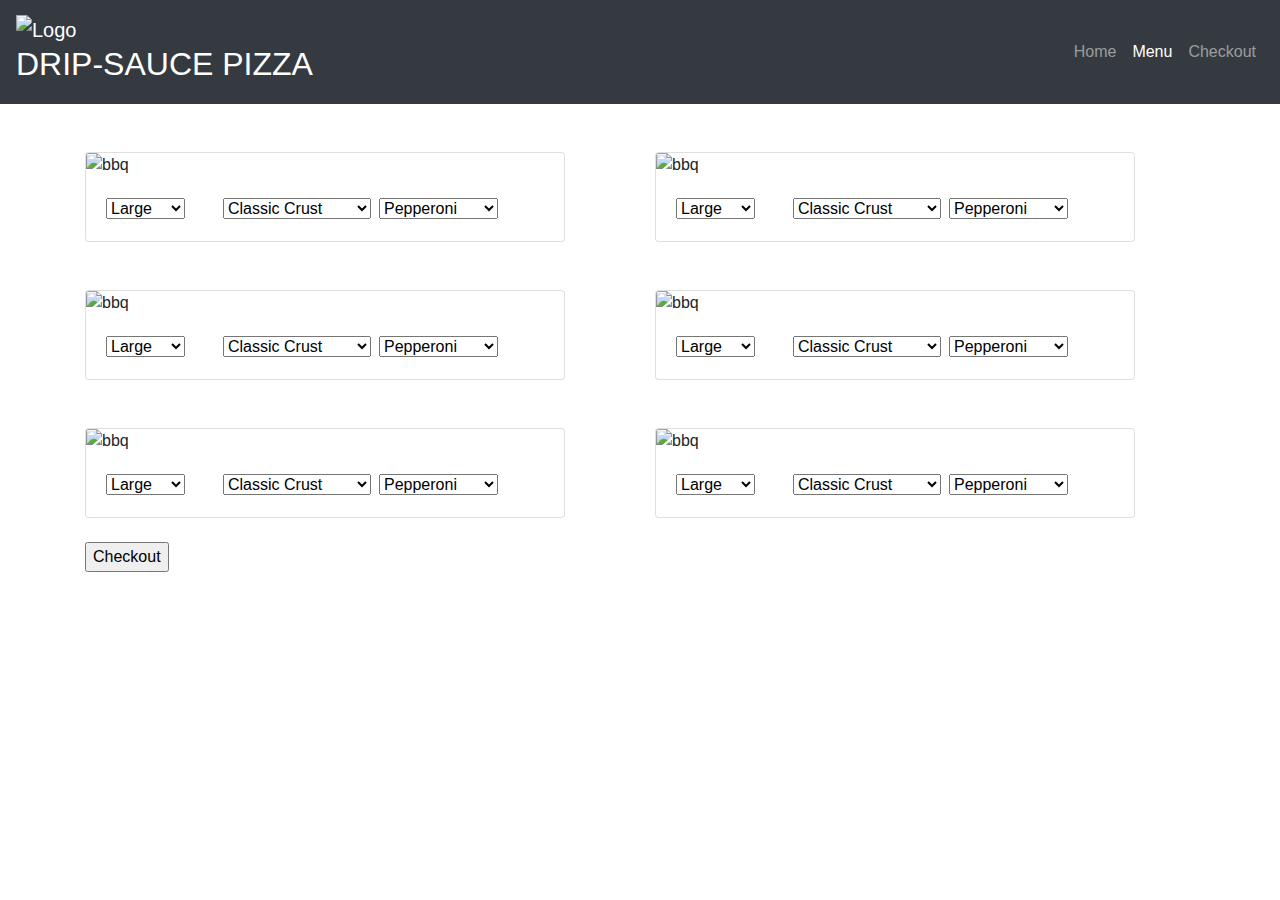
==== menu.html @ aab317ea "Add form for pizza order, with cards containing various pizza types" ====
<!DOCTYPE html>
<html lang="en">

<head>
    <meta charset="UTF-8">
    <meta name="viewport" content="width=device-width, initial-scale=1.0">
    <meta http-equiv="X-UA-Compatible" content="ie=edge">
    <script src="js/jquery-3.4.1.js"></script>
    <link href="css/bootstrap.css" rel="stylesheet" type="text/css">
    <script src="js/scripts.js"></script>
    <link href="css/styles.css" rel="stylesheet" type="text/css">

    <title>DRIP-SAUCE PIZZA</title>
</head>

<body>
    <div class=page-header>
        <nav class="navbar navbar-expand-sm bg-dark navbar-dark">
            <a class="navbar-brand" href="#"><img src="images/logo.jpg" alt="Logo">
                <h2>DRIP-SAUCE PIZZA</h2>
            </a>
            <ul class="navbar-nav ml-auto">
                <li class="nav-item">
                    <a class="nav-link" href="index.html">Home</a>
                </li>
                <li class="nav-item active">
                    <a class="nav-link" href="#">Menu</a>
                </li>
                <li class="nav-item">
                    <a class="nav-link" href="checkout.html">Checkout</a>
            </ul>
        </nav>
    </div>
    <div class="container"><br><br>
        <form>
            <div class="row" id="row1">
                <div class="col-sm-6">
                    <div class="card" style="width: 30rem;">
                        <img src="images/bbq_chicken.jpeg" class="card-img-top img_height" alt="bbq">
                        <div class="card-body">
                            <div class="row">
                                <div class="col-sm-3">
                                    <select name="size" id="size">
                                        <option value="large">Large</option>
                                        <option value="medium">Medium</option>
                                        <option value="small">Small</option>
                                    </select>
                                </div>
                                <div class="col-sm-4">
                                    <select name="crust">
                                        <option value="classic_crust">Classic Crust</option>
                                        <option value="thin_n_crispy">Thin 'N' Crispy</option>
                                        <option value="cheesy_crust">Cheesy Crust</option>
                                        <option value=gluten_free_base>Gluten Free Base</option>
                                    </select>
                                </div>
                                <div class="col-sm-5">
                                    <select name="toppings">
                                        <option value="peperroni">Pepperoni</option>
                                        <option value="mushrooms">Mushrooms</option>
                                        <option value="onions">Onions</option>
                                        <option value="extra_cheese">Extra Cheese</option>
                                    </select>
                                </div>
                            </div>
                        </div>
                    </div>
                </div>
                <div class="col-sm-6">
                    <div class="card" style="width: 30rem;">
                        <img src="images/bbq_steak.jpg" class="card-img-top img_height" alt="bbq">
                        <div class="card-body">
                            <div class="row">
                                <div class="col-sm-3">
                                    <select name="size" id="size">
                                        <option value="large">Large</option>
                                        <option value="medium">Medium</option>
                                        <option value="small">Small</option>
                                    </select>
                                </div>
                                <div class="col-sm-4">
                                    <select name="crust">
                                        <option value="classic_crust">Classic Crust</option>
                                        <option value="thin_n_crispy">Thin 'N' Crispy</option>
                                        <option value="cheesy_crust">Cheesy Crust</option>
                                        <option value=gluten_free_base>Gluten Free Base</option>
                                    </select>
                                </div>
                                <div class="col-sm-5">
                                    <select name="toppings">
                                        <option value="peperroni">Pepperoni</option>
                                        <option value="mushrooms">Mushrooms</option>
                                        <option value="onions">Onions</option>
                                        <option value="extra_cheese">Extra Cheese</option>
                                    </select>
                                </div>
                            </div>
                        </div>
                    </div>
                </div>
            </div><br><br>
            <div class="row" id="row2">
                <div class="col-sm-6">
                    <div class="card" style="width: 30rem;">
                        <img src="images/chicken_tikka.png" class="card-img-top img_height" alt="bbq">
                        <div class="card-body">
                            <div class="row">
                                <div class="col-sm-3">
                                    <select name="size" id="size">
                                        <option value="large">Large</option>
                                        <option value="medium">Medium</option>
                                        <option value="small">Small</option>
                                    </select>
                                </div>
                                <div class="col-sm-4">
                                    <select name="crust">
                                        <option value="classic_crust">Classic Crust</option>
                                        <option value="thin_n_crispy">Thin 'N' Crispy</option>
                                        <option value="cheesy_crust">Cheesy Crust</option>
                                        <option value=gluten_free_base>Gluten Free Base</option>
                                    </select>
                                </div>
                                <div class="col-sm-5">
                                    <select name="toppings">
                                        <option value="peperroni">Pepperoni</option>
                                        <option value="mushrooms">Mushrooms</option>
                                        <option value="onions">Onions</option>
                                        <option value="extra_cheese">Extra Cheese</option>
                                    </select>
                                </div>
                            </div>
                        </div>
                    </div>
                </div>
                <div class="col-sm-6">
                    <div class="card" style="width: 30rem;">
                        <img src="images/hawaiian.jpg" class="card-img-top img_height" alt="bbq">
                        <div class="card-body">
                            <div class="row">
                                <div class="col-sm-3">
                                    <select name="size" id="size">
                                        <option value="large">Large</option>
                                        <option value="medium">Medium</option>
                                        <option value="small">Small</option>
                                    </select>
                                </div>
                                <div class="col-sm-4">
                                    <select name="crust">
                                        <option value="classic_crust">Classic Crust</option>
                                        <option value="thin_n_crispy">Thin 'N' Crispy</option>
                                        <option value="cheesy_crust">Cheesy Crust</option>
                                        <option value=gluten_free_base>Gluten Free Base</option>
                                    </select>
                                </div>
                                <div class="col-sm-5">
                                    <select name="toppings">
                                        <option value="peperroni">Pepperoni</option>
                                        <option value="mushrooms">Mushrooms</option>
                                        <option value="onions">Onions</option>
                                        <option value="extra_cheese">Extra Cheese</option>
                                    </select>
                                </div>
                            </div>
                        </div>
                    </div>
                </div>
            </div><br><br>
            <div class="row" id="row3">
                <div class="col-sm-6">
                    <div class="card" style="width: 30rem;">
                        <img src="images/margherita.png" class="card-img-top img_height" alt="bbq">
                        <div class="card-body">
                            <div class="row">
                                <div class="col-sm-3">
                                    <select name="size" id="size">
                                        <option value="large">Large</option>
                                        <option value="medium">Medium</option>
                                        <option value="small">Small</option>
                                    </select>
                                </div>
                                <div class="col-sm-4">
                                    <select name="crust">
                                        <option value="classic_crust">Classic Crust</option>
                                        <option value="thin_n_crispy">Thin 'N' Crispy</option>
                                        <option value="cheesy_crust">Cheesy Crust</option>
                                        <option value=gluten_free_base>Gluten Free Base</option>
                                    </select>
                                </div>
                                <div class="col-sm-5">
                                    <select name="toppings">
                                        <option value="peperroni">Pepperoni</option>
                                        <option value="mushrooms">Mushrooms</option>
                                        <option value="onions">Onions</option>
                                        <option value="extra_cheese">Extra Cheese</option>
                                    </select>
                                </div>
                            </div>
                        </div>
                    </div>
                </div>
                <div class="col-sm-6">
                    <div class="card" style="width: 30rem;">
                        <img src="images/meatzza.png" class="card-img-top img_height" alt="bbq">
                        <div class="card-body">
                            <div class="row">
                                <div class="col-sm-3">
                                    <select name="size" id="size">
                                        <option value="large">Large</option>
                                        <option value="medium">Medium</option>
                                        <option value="small">Small</option>
                                    </select>
                                </div>
                                <div class="col-sm-4">
                                    <select name="crust">
                                        <option value="classic_crust">Classic Crust</option>
                                        <option value="thin_n_crispy">Thin 'N' Crispy</option>
                                        <option value="cheesy_crust">Cheesy Crust</option>
                                        <option value=gluten_free_base>Gluten Free Base</option>
                                    </select>
                                </div>
                                <div class="col-sm-5">
                                    <select name="toppings">
                                        <option value="peperroni">Pepperoni</option>
                                        <option value="mushrooms">Mushrooms</option>
                                        <option value="onions">Onions</option>
                                        <option value="extra_cheese">Extra Cheese</option>
                                    </select>
                                </div>
                            </div>
                        </div>
                    </div>
                </div>
            </div><br>
            <input type="submit" value="Checkout">
        </form>
    </div>

</body>

</html>
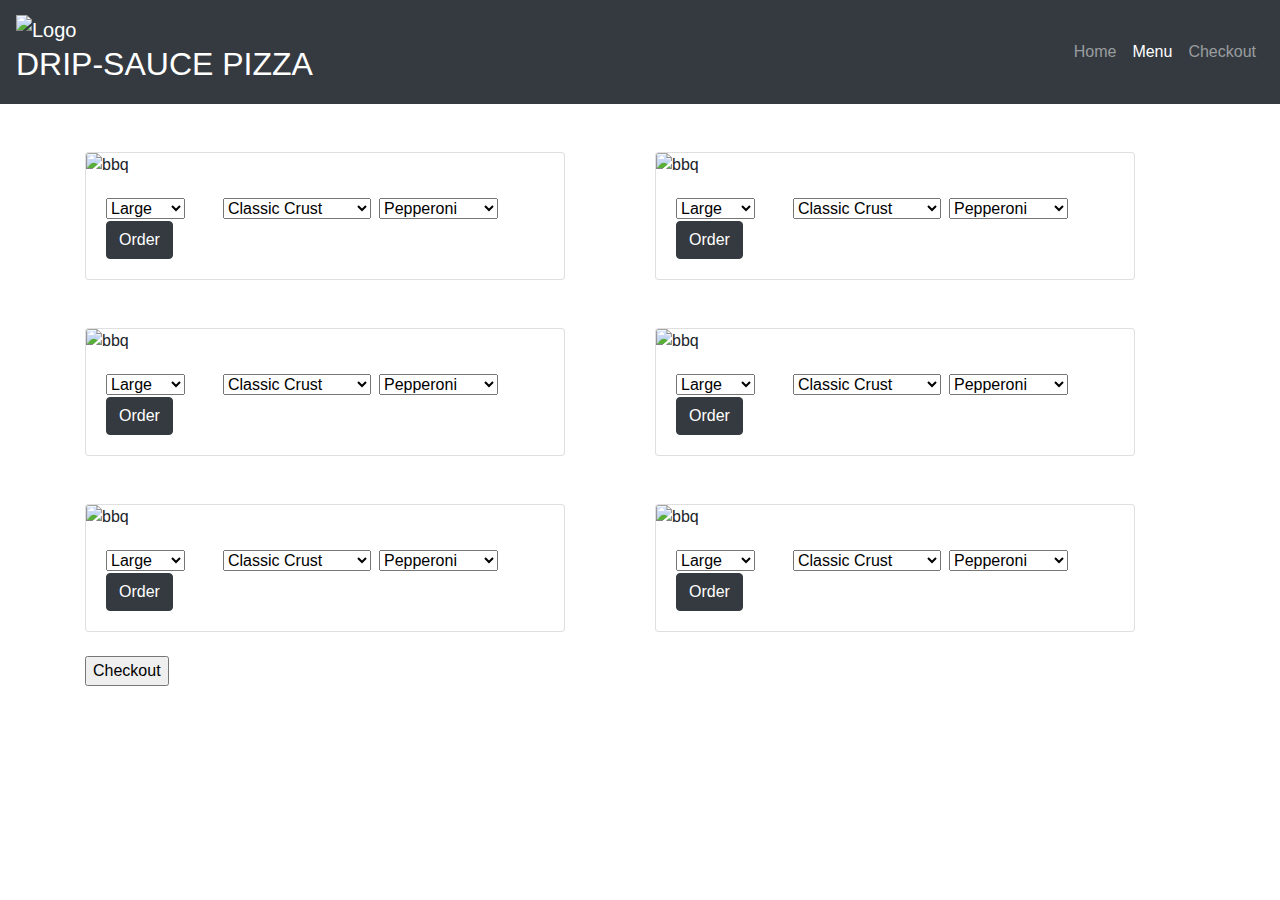
==== commit bc49a685: "Changes" ====
--- a/menu.html
+++ b/menu.html
@@ -26,8 +26,9 @@
                 <li class="nav-item active">
                     <a class="nav-link" href="#">Menu</a>
                 </li>
-                <li class="nav-item">
-                    <a class="nav-link" href="checkout.html">Checkout</a>
+                <li class="nav-item" id="CheckoutItem">
+                    <a class="nav-link" href="checkout.html" id="Checkout">Checkout</a>
+                </li>    
             </ul>
         </nav>
     </div>
@@ -37,31 +38,35 @@
                 <div class="col-sm-6">
                     <div class="card" style="width: 30rem;">
                         <img src="images/bbq_chicken.jpeg" class="card-img-top img_height" alt="bbq">
-                        <div class="card-body">
-                            <div class="row">
-                                <div class="col-sm-3">
-                                    <select name="size" id="size">
-                                        <option value="large">Large</option>
-                                        <option value="medium">Medium</option>
-                                        <option value="small">Small</option>
-                                    </select>
-                                </div>
-                                <div class="col-sm-4">
-                                    <select name="crust">
-                                        <option value="classic_crust">Classic Crust</option>
-                                        <option value="thin_n_crispy">Thin 'N' Crispy</option>
-                                        <option value="cheesy_crust">Cheesy Crust</option>
-                                        <option value=gluten_free_base>Gluten Free Base</option>
-                                    </select>
-                                </div>
-                                <div class="col-sm-5">
-                                    <select name="toppings">
-                                        <option value="peperroni">Pepperoni</option>
-                                        <option value="mushrooms">Mushrooms</option>
-                                        <option value="onions">Onions</option>
-                                        <option value="extra_cheese">Extra Cheese</option>
-                                    </select>
-                                </div>
+                        <div class="card-body" id="bbq_c-card">
+                            <div class="row">
+                                <div class="col-sm-3">
+                                    <select name="size" id="bbq_c-size" class="bbq_c">
+                                        <option value="large">Large</option>
+                                        <option value="medium">Medium</option>
+                                        <option value="small">Small</option>
+                                    </select>
+                                </div>
+                                <div class="col-sm-4">
+                                    <select name="crust" id="bbq_c-crust" class="bbq_c">
+                                        <option value="classic_crust">Classic Crust</option>
+                                        <option value="thin_n_crispy">Thin 'N' Crispy</option>
+                                        <option value="cheesy_crust">Cheesy Crust</option>
+                                        <option value="glutten_free_base">Gluten Free Base</option>
+                                    </select>
+                                </div>
+                                <div class="col-sm-5">
+                                    <select name="toppings" id="bbq_c-toppings" class="bbq_c">
+                                        <option value="pepperoni">Pepperoni</option>
+                                        <option value="mushrooms">Mushrooms</option>
+                                        <option value="onions">Onions</option>
+                                        <option value="extra_cheese">Extra Cheese</option>
+                                    </select>
+                                </div>
+                            </div>
+                            <button type="button" class="btn btn-dark btn-order" id="btn-bbq_c">Order</button>
+                            <div id="bbq_c-price">
+
                             </div>
                         </div>
                     </div>
@@ -69,31 +74,35 @@
                 <div class="col-sm-6">
                     <div class="card" style="width: 30rem;">
                         <img src="images/bbq_steak.jpg" class="card-img-top img_height" alt="bbq">
-                        <div class="card-body">
-                            <div class="row">
-                                <div class="col-sm-3">
-                                    <select name="size" id="size">
-                                        <option value="large">Large</option>
-                                        <option value="medium">Medium</option>
-                                        <option value="small">Small</option>
-                                    </select>
-                                </div>
-                                <div class="col-sm-4">
-                                    <select name="crust">
-                                        <option value="classic_crust">Classic Crust</option>
-                                        <option value="thin_n_crispy">Thin 'N' Crispy</option>
-                                        <option value="cheesy_crust">Cheesy Crust</option>
-                                        <option value=gluten_free_base>Gluten Free Base</option>
-                                    </select>
-                                </div>
-                                <div class="col-sm-5">
-                                    <select name="toppings">
-                                        <option value="peperroni">Pepperoni</option>
-                                        <option value="mushrooms">Mushrooms</option>
-                                        <option value="onions">Onions</option>
-                                        <option value="extra_cheese">Extra Cheese</option>
-                                    </select>
-                                </div>
+                        <div class="card-body" id="bbq_s-card">
+                            <div class="row">
+                                <div class="col-sm-3">
+                                    <select name="size" id="bbq_s-size" class="bbq_s">
+                                        <option value="large">Large</option>
+                                        <option value="medium">Medium</option>
+                                        <option value="small">Small</option>
+                                    </select>
+                                </div>
+                                <div class="col-sm-4">
+                                    <select name="crust" id="bbq_s-crust" class="bbq_s">
+                                        <option value="classic_crust">Classic Crust</option>
+                                        <option value="thin_n_crispy">Thin 'N' Crispy</option>
+                                        <option value="cheesy_crust">Cheesy Crust</option>
+                                        <option value="glutten_free_base">Gluten Free Base</option>
+                                    </select>
+                                </div>
+                                <div class="col-sm-5">
+                                    <select name="toppings" id="bbq_s-toppings" class="bbq_s">
+                                        <option value="pepperoni">Pepperoni</option>
+                                        <option value="mushrooms">Mushrooms</option>
+                                        <option value="onions">Onions</option>
+                                        <option value="extra_cheese">Extra Cheese</option>
+                                    </select>
+                                </div>
+                            </div>
+                            <button type="button" class="btn btn-dark btn-order" id="btn-bbq_s">Order</button>
+                            <div id="bbq_s-price">
+
                             </div>
                         </div>
                     </div>
@@ -103,64 +112,72 @@
                 <div class="col-sm-6">
                     <div class="card" style="width: 30rem;">
                         <img src="images/chicken_tikka.png" class="card-img-top img_height" alt="bbq">
-                        <div class="card-body">
-                            <div class="row">
-                                <div class="col-sm-3">
-                                    <select name="size" id="size">
-                                        <option value="large">Large</option>
-                                        <option value="medium">Medium</option>
-                                        <option value="small">Small</option>
-                                    </select>
-                                </div>
-                                <div class="col-sm-4">
-                                    <select name="crust">
-                                        <option value="classic_crust">Classic Crust</option>
-                                        <option value="thin_n_crispy">Thin 'N' Crispy</option>
-                                        <option value="cheesy_crust">Cheesy Crust</option>
-                                        <option value=gluten_free_base>Gluten Free Base</option>
-                                    </select>
-                                </div>
-                                <div class="col-sm-5">
-                                    <select name="toppings">
-                                        <option value="peperroni">Pepperoni</option>
-                                        <option value="mushrooms">Mushrooms</option>
-                                        <option value="onions">Onions</option>
-                                        <option value="extra_cheese">Extra Cheese</option>
-                                    </select>
-                                </div>
-                            </div>
+                        <div class="card-body" id="chk_tk-card">
+                            <div class="row">
+                                <div class="col-sm-3">
+                                    <select name="size" id="chk_tk-size" class="chk-tk">
+                                        <option value="large">Large</option>
+                                        <option value="medium">Medium</option>
+                                        <option value="small">Small</option>
+                                    </select>
+                                </div>
+                                <div class="col-sm-4">
+                                    <select name="crust" id="chk_tk-crust" class="chk-tk">
+                                        <option value="classic_crust">Classic Crust</option>
+                                        <option value="thin_n_crispy">Thin 'N' Crispy</option>
+                                        <option value="cheesy_crust">Cheesy Crust</option>
+                                        <option value="glutten_free_base">Gluten Free Base</option>
+                                    </select>
+                                </div>
+                                <div class="col-sm-5">
+                                    <select name="toppings" id="chk_tk-toppings" class="chk-tk">
+                                        <option value="pepperoni">Pepperoni</option>
+                                        <option value="mushrooms">Mushrooms</option>
+                                        <option value="onions">Onions</option>
+                                        <option value="extra_cheese">Extra Cheese</option>
+                                    </select>
+                                </div>
+                            </div>
+                            <button type="button" class="btn btn-dark btn-order" id="btn-chk_tk">Order</button>
+                            <div id="chk_tk-price">
+
+                                </div>
                         </div>
                     </div>
                 </div>
                 <div class="col-sm-6">
                     <div class="card" style="width: 30rem;">
                         <img src="images/hawaiian.jpg" class="card-img-top img_height" alt="bbq">
-                        <div class="card-body">
-                            <div class="row">
-                                <div class="col-sm-3">
-                                    <select name="size" id="size">
-                                        <option value="large">Large</option>
-                                        <option value="medium">Medium</option>
-                                        <option value="small">Small</option>
-                                    </select>
-                                </div>
-                                <div class="col-sm-4">
-                                    <select name="crust">
-                                        <option value="classic_crust">Classic Crust</option>
-                                        <option value="thin_n_crispy">Thin 'N' Crispy</option>
-                                        <option value="cheesy_crust">Cheesy Crust</option>
-                                        <option value=gluten_free_base>Gluten Free Base</option>
-                                    </select>
-                                </div>
-                                <div class="col-sm-5">
-                                    <select name="toppings">
-                                        <option value="peperroni">Pepperoni</option>
-                                        <option value="mushrooms">Mushrooms</option>
-                                        <option value="onions">Onions</option>
-                                        <option value="extra_cheese">Extra Cheese</option>
-                                    </select>
-                                </div>
-                            </div>
+                        <div class="card-body" id="haw-card">
+                            <div class="row">
+                                <div class="col-sm-3">
+                                    <select name="size" id="haw-size" class="haw">
+                                        <option value="large">Large</option>
+                                        <option value="medium">Medium</option>
+                                        <option value="small">Small</option>
+                                    </select>
+                                </div>
+                                <div class="col-sm-4">
+                                    <select name="crust" id="haw-crust" class="haw">
+                                        <option value="classic_crust">Classic Crust</option>
+                                        <option value="thin_n_crispy">Thin 'N' Crispy</option>
+                                        <option value="cheesy_crust">Cheesy Crust</option>
+                                        <option value="glutten_free_base">Gluten Free Base</option>
+                                    </select>
+                                </div>
+                                <div class="col-sm-5">
+                                    <select name="toppings" id="haw-toppings" class="haw">
+                                        <option value="pepperoni">Pepperoni</option>
+                                        <option value="mushrooms">Mushrooms</option>
+                                        <option value="onions">Onions</option>
+                                        <option value="extra_cheese">Extra Cheese</option>
+                                    </select>
+                                </div>
+                            </div>
+                            <button type="button" class="btn btn-dark btn-order" id="btn-haw">Order</button>
+                            <div id="haw-price">
+
+                                </div>
                         </div>
                     </div>
                 </div>
@@ -169,64 +186,72 @@
                 <div class="col-sm-6">
                     <div class="card" style="width: 30rem;">
                         <img src="images/margherita.png" class="card-img-top img_height" alt="bbq">
-                        <div class="card-body">
-                            <div class="row">
-                                <div class="col-sm-3">
-                                    <select name="size" id="size">
-                                        <option value="large">Large</option>
-                                        <option value="medium">Medium</option>
-                                        <option value="small">Small</option>
-                                    </select>
-                                </div>
-                                <div class="col-sm-4">
-                                    <select name="crust">
-                                        <option value="classic_crust">Classic Crust</option>
-                                        <option value="thin_n_crispy">Thin 'N' Crispy</option>
-                                        <option value="cheesy_crust">Cheesy Crust</option>
-                                        <option value=gluten_free_base>Gluten Free Base</option>
-                                    </select>
-                                </div>
-                                <div class="col-sm-5">
-                                    <select name="toppings">
-                                        <option value="peperroni">Pepperoni</option>
-                                        <option value="mushrooms">Mushrooms</option>
-                                        <option value="onions">Onions</option>
-                                        <option value="extra_cheese">Extra Cheese</option>
-                                    </select>
-                                </div>
-                            </div>
+                        <div class="card-body" id="margh-card">
+                            <div class="row">
+                                <div class="col-sm-3">
+                                    <select name="size" id="margh-size" class="margh">
+                                        <option value="large">Large</option>
+                                        <option value="medium">Medium</option>
+                                        <option value="small">Small</option>
+                                    </select>
+                                </div>
+                                <div class="col-sm-4">
+                                    <select name="crust" id="margh-crust" class="margh">
+                                        <option value="classic_crust">Classic Crust</option>
+                                        <option value="thin_n_crispy">Thin 'N' Crispy</option>
+                                        <option value="cheesy_crust">Cheesy Crust</option>
+                                        <option value="glutten_free_base">Gluten Free Base</option>
+                                    </select>
+                                </div>
+                                <div class="col-sm-5">
+                                    <select name="toppings" id="margh-toppings" class="margh">
+                                        <option value="pepperoni">Pepperoni</option>
+                                        <option value="mushrooms">Mushrooms</option>
+                                        <option value="onions">Onions</option>
+                                        <option value="extra_cheese">Extra Cheese</option>
+                                    </select>
+                                </div>
+                            </div>
+                            <button type="button" class="btn btn-dark btn-order" id="btn-margh">Order</button>
+                            <div id="margh-price">
+
+                                </div>
                         </div>
                     </div>
                 </div>
                 <div class="col-sm-6">
                     <div class="card" style="width: 30rem;">
                         <img src="images/meatzza.png" class="card-img-top img_height" alt="bbq">
-                        <div class="card-body">
-                            <div class="row">
-                                <div class="col-sm-3">
-                                    <select name="size" id="size">
-                                        <option value="large">Large</option>
-                                        <option value="medium">Medium</option>
-                                        <option value="small">Small</option>
-                                    </select>
-                                </div>
-                                <div class="col-sm-4">
-                                    <select name="crust">
-                                        <option value="classic_crust">Classic Crust</option>
-                                        <option value="thin_n_crispy">Thin 'N' Crispy</option>
-                                        <option value="cheesy_crust">Cheesy Crust</option>
-                                        <option value=gluten_free_base>Gluten Free Base</option>
-                                    </select>
-                                </div>
-                                <div class="col-sm-5">
-                                    <select name="toppings">
-                                        <option value="peperroni">Pepperoni</option>
-                                        <option value="mushrooms">Mushrooms</option>
-                                        <option value="onions">Onions</option>
-                                        <option value="extra_cheese">Extra Cheese</option>
-                                    </select>
-                                </div>
-                            </div>
+                        <div class="card-body" id="mtz-card">
+                            <div class="row">
+                                <div class="col-sm-3">
+                                    <select name="size" id="mtz-size" class="mtz">
+                                        <option value="large">Large</option>
+                                        <option value="medium">Medium</option>
+                                        <option value="small">Small</option>
+                                    </select>
+                                </div>
+                                <div class="col-sm-4">
+                                    <select name="crust" id="mtz-crust" class="mtz">
+                                        <option value="classic_crust">Classic Crust</option>
+                                        <option value="thin_n_crispy">Thin 'N' Crispy</option>
+                                        <option value="cheesy_crust">Cheesy Crust</option>
+                                        <option value="glutten_free_base">Gluten Free Base</option>
+                                    </select>
+                                </div>
+                                <div class="col-sm-5">
+                                    <select name="toppings" id="mtz-toppings" class="mtz">
+                                        <option value="pepperoni">Pepperoni</option>
+                                        <option value="mushrooms">Mushrooms</option>
+                                        <option value="onions">Onions</option>
+                                        <option value="extra_cheese">Extra Cheese</option>
+                                    </select>
+                                </div>
+                            </div>
+                            <button type="button" class="btn btn-dark btn-order" id="btn-mtz">Order</button>
+                            <div id="mtz-price">
+
+                                </div>
                         </div>
                     </div>
                 </div>
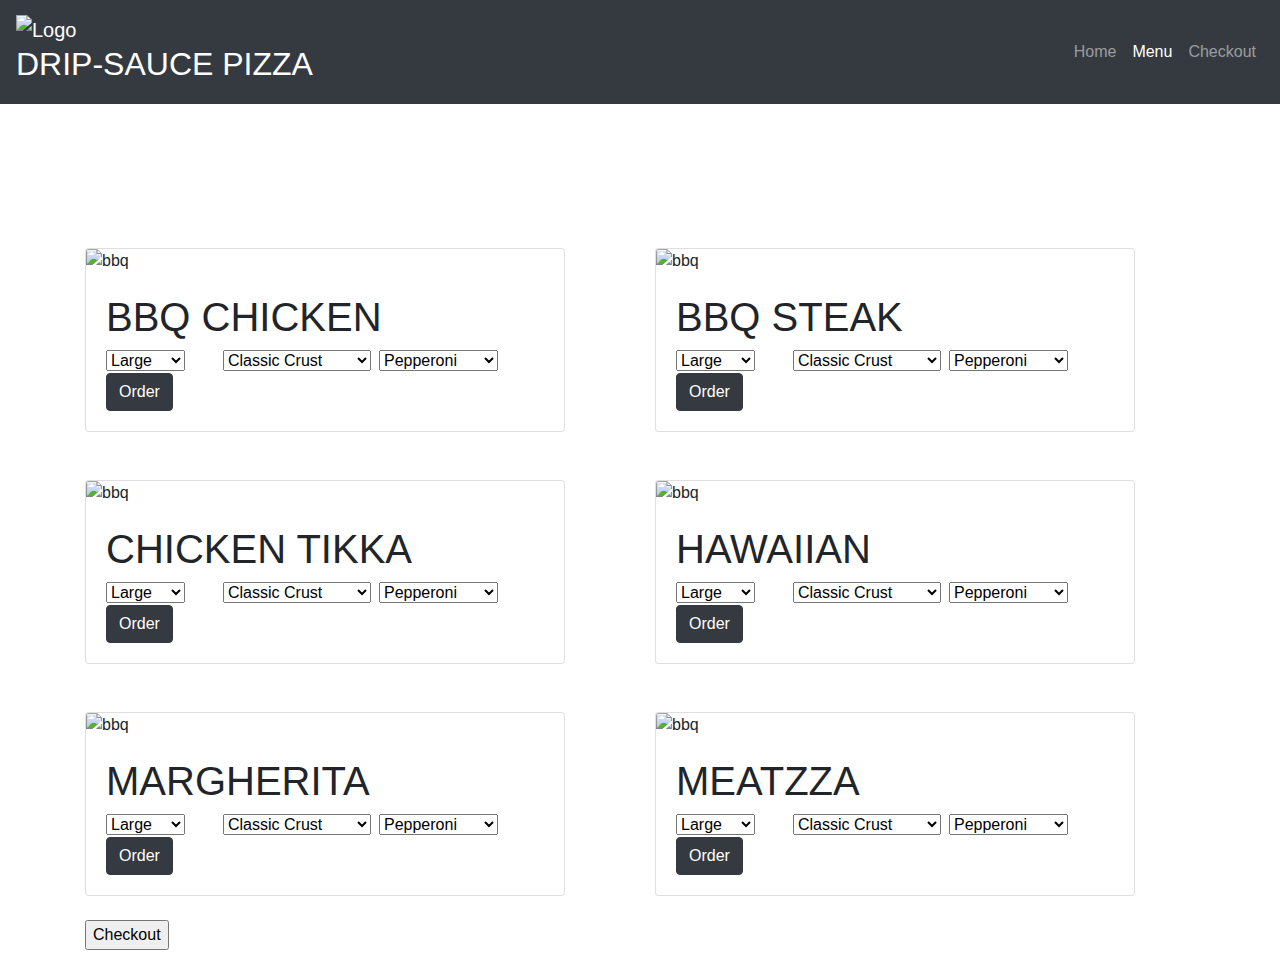
==== commit f5d9cb36: "Center-Align contents" ====
--- a/menu.html
+++ b/menu.html
@@ -14,7 +14,7 @@
 </head>
 
 <body>
-    <div class=page-header>
+    <div class=page-header2>
         <nav class="navbar navbar-expand-sm bg-dark navbar-dark">
             <a class="navbar-brand" href="#"><img src="images/logo.jpg" alt="Logo">
                 <h2>DRIP-SAUCE PIZZA</h2>
@@ -31,36 +31,38 @@
                 </li>    
             </ul>
         </nav>
+        <br><br><br><br><br>
     </div>
-    <div class="container"><br><br>
+    <div class="container"><br>
         <form>
             <div class="row" id="row1">
                 <div class="col-sm-6">
-                    <div class="card" style="width: 30rem;">
+                    <div class="card card-edit" style="width: 30rem;">
                         <img src="images/bbq_chicken.jpeg" class="card-img-top img_height" alt="bbq">
                         <div class="card-body" id="bbq_c-card">
+                            <h1>BBQ CHICKEN</h1>
                             <div class="row">
                                 <div class="col-sm-3">
                                     <select name="size" id="bbq_c-size" class="bbq_c">
-                                        <option value="large">Large</option>
-                                        <option value="medium">Medium</option>
-                                        <option value="small">Small</option>
+                                        <option value="Large">Large</option>
+                                        <option value="Medium">Medium</option>
+                                        <option value="Small">Small</option>
                                     </select>
                                 </div>
                                 <div class="col-sm-4">
                                     <select name="crust" id="bbq_c-crust" class="bbq_c">
-                                        <option value="classic_crust">Classic Crust</option>
-                                        <option value="thin_n_crispy">Thin 'N' Crispy</option>
-                                        <option value="cheesy_crust">Cheesy Crust</option>
-                                        <option value="glutten_free_base">Gluten Free Base</option>
+                                        <option value="Classic Crust">Classic Crust</option>
+                                        <option value="Thin 'N' Crispy">Thin 'N' Crispy</option>
+                                        <option value="Cheesy Crust">Cheesy Crust</option>
+                                        <option value="Glutten Free Base">Gluten Free Base</option>
                                     </select>
                                 </div>
                                 <div class="col-sm-5">
                                     <select name="toppings" id="bbq_c-toppings" class="bbq_c">
-                                        <option value="pepperoni">Pepperoni</option>
-                                        <option value="mushrooms">Mushrooms</option>
-                                        <option value="onions">Onions</option>
-                                        <option value="extra_cheese">Extra Cheese</option>
+                                        <option value="Pepperoni">Pepperoni</option>
+                                        <option value="Mushrooms">Mushrooms</option>
+                                        <option value="Onions">Onions</option>
+                                        <option value="Extra Cheese">Extra Cheese</option>
                                     </select>
                                 </div>
                             </div>
@@ -72,31 +74,32 @@
                     </div>
                 </div>
                 <div class="col-sm-6">
-                    <div class="card" style="width: 30rem;">
+                    <div class="card card-edit" style="width: 30rem;">
                         <img src="images/bbq_steak.jpg" class="card-img-top img_height" alt="bbq">
                         <div class="card-body" id="bbq_s-card">
+                                <h1>BBQ STEAK</h1>
                             <div class="row">
                                 <div class="col-sm-3">
                                     <select name="size" id="bbq_s-size" class="bbq_s">
-                                        <option value="large">Large</option>
-                                        <option value="medium">Medium</option>
-                                        <option value="small">Small</option>
+                                        <option value="Large">Large</option>
+                                        <option value="Medium">Medium</option>
+                                        <option value="Small">Small</option>
                                     </select>
                                 </div>
                                 <div class="col-sm-4">
                                     <select name="crust" id="bbq_s-crust" class="bbq_s">
-                                        <option value="classic_crust">Classic Crust</option>
-                                        <option value="thin_n_crispy">Thin 'N' Crispy</option>
-                                        <option value="cheesy_crust">Cheesy Crust</option>
-                                        <option value="glutten_free_base">Gluten Free Base</option>
+                                        <option value="Classic Crust">Classic Crust</option>
+                                        <option value="Thin 'N' Crispy">Thin 'N' Crispy</option>
+                                        <option value="Cheesy Crust">Cheesy Crust</option>
+                                        <option value="Glutten Free Base">Gluten Free Base</option>
                                     </select>
                                 </div>
                                 <div class="col-sm-5">
                                     <select name="toppings" id="bbq_s-toppings" class="bbq_s">
-                                        <option value="pepperoni">Pepperoni</option>
-                                        <option value="mushrooms">Mushrooms</option>
-                                        <option value="onions">Onions</option>
-                                        <option value="extra_cheese">Extra Cheese</option>
+                                        <option value="Pepperoni">Pepperoni</option>
+                                        <option value="Mushrooms">Mushrooms</option>
+                                        <option value="Onions">Onions</option>
+                                        <option value="Extra Cheese">Extra Cheese</option>
                                     </select>
                                 </div>
                             </div>
@@ -110,31 +113,32 @@
             </div><br><br>
             <div class="row" id="row2">
                 <div class="col-sm-6">
-                    <div class="card" style="width: 30rem;">
+                    <div class="card card-edit" style="width: 30rem;">
                         <img src="images/chicken_tikka.png" class="card-img-top img_height" alt="bbq">
                         <div class="card-body" id="chk_tk-card">
+                            <h1>CHICKEN TIKKA</h1>
                             <div class="row">
                                 <div class="col-sm-3">
                                     <select name="size" id="chk_tk-size" class="chk-tk">
-                                        <option value="large">Large</option>
-                                        <option value="medium">Medium</option>
-                                        <option value="small">Small</option>
+                                        <option value="Large">Large</option>
+                                        <option value="Medium">Medium</option>
+                                        <option value="Small">Small</option>
                                     </select>
                                 </div>
                                 <div class="col-sm-4">
                                     <select name="crust" id="chk_tk-crust" class="chk-tk">
-                                        <option value="classic_crust">Classic Crust</option>
-                                        <option value="thin_n_crispy">Thin 'N' Crispy</option>
-                                        <option value="cheesy_crust">Cheesy Crust</option>
-                                        <option value="glutten_free_base">Gluten Free Base</option>
+                                        <option value="Classic Crust">Classic Crust</option>
+                                        <option value="Thin 'N' Crispy">Thin 'N' Crispy</option>
+                                        <option value="Cheesy Crust">Cheesy Crust</option>
+                                        <option value="Glutten Free Base">Gluten Free Base</option>
                                     </select>
                                 </div>
                                 <div class="col-sm-5">
                                     <select name="toppings" id="chk_tk-toppings" class="chk-tk">
-                                        <option value="pepperoni">Pepperoni</option>
-                                        <option value="mushrooms">Mushrooms</option>
-                                        <option value="onions">Onions</option>
-                                        <option value="extra_cheese">Extra Cheese</option>
+                                        <option value="Pepperoni">Pepperoni</option>
+                                        <option value="Mushrooms">Mushrooms</option>
+                                        <option value="Onions">Onions</option>
+                                        <option value="Extra Cheese">Extra Cheese</option>
                                     </select>
                                 </div>
                             </div>
@@ -146,31 +150,32 @@
                     </div>
                 </div>
                 <div class="col-sm-6">
-                    <div class="card" style="width: 30rem;">
+                    <div class="card card-edit" style="width: 30rem;">
                         <img src="images/hawaiian.jpg" class="card-img-top img_height" alt="bbq">
                         <div class="card-body" id="haw-card">
+                            <h1>HAWAIIAN</h1>
                             <div class="row">
                                 <div class="col-sm-3">
                                     <select name="size" id="haw-size" class="haw">
-                                        <option value="large">Large</option>
-                                        <option value="medium">Medium</option>
-                                        <option value="small">Small</option>
+                                        <option value="Large">Large</option>
+                                        <option value="Medium">Medium</option>
+                                        <option value="Small">Small</option>
                                     </select>
                                 </div>
                                 <div class="col-sm-4">
                                     <select name="crust" id="haw-crust" class="haw">
-                                        <option value="classic_crust">Classic Crust</option>
-                                        <option value="thin_n_crispy">Thin 'N' Crispy</option>
-                                        <option value="cheesy_crust">Cheesy Crust</option>
-                                        <option value="glutten_free_base">Gluten Free Base</option>
+                                        <option value="Classic Crust">Classic Crust</option>
+                                        <option value="Thin 'N' Crispy">Thin 'N' Crispy</option>
+                                        <option value="Cheesy Crust">Cheesy Crust</option>
+                                        <option value="Glutten Free Base">Gluten Free Base</option>
                                     </select>
                                 </div>
                                 <div class="col-sm-5">
                                     <select name="toppings" id="haw-toppings" class="haw">
-                                        <option value="pepperoni">Pepperoni</option>
-                                        <option value="mushrooms">Mushrooms</option>
-                                        <option value="onions">Onions</option>
-                                        <option value="extra_cheese">Extra Cheese</option>
+                                        <option value="Pepperoni">Pepperoni</option>
+                                        <option value="Mushrooms">Mushrooms</option>
+                                        <option value="Onions">Onions</option>
+                                        <option value="Extra Cheese">Extra Cheese</option>
                                     </select>
                                 </div>
                             </div>
@@ -184,31 +189,32 @@
             </div><br><br>
             <div class="row" id="row3">
                 <div class="col-sm-6">
-                    <div class="card" style="width: 30rem;">
+                    <div class="card card-edit" style="width: 30rem;">
                         <img src="images/margherita.png" class="card-img-top img_height" alt="bbq">
                         <div class="card-body" id="margh-card">
+                                <h1>MARGHERITA</h1>
                             <div class="row">
                                 <div class="col-sm-3">
                                     <select name="size" id="margh-size" class="margh">
-                                        <option value="large">Large</option>
-                                        <option value="medium">Medium</option>
-                                        <option value="small">Small</option>
+                                        <option value="Large">Large</option>
+                                        <option value="Medium">Medium</option>
+                                        <option value="Small">Small</option>
                                     </select>
                                 </div>
                                 <div class="col-sm-4">
                                     <select name="crust" id="margh-crust" class="margh">
-                                        <option value="classic_crust">Classic Crust</option>
-                                        <option value="thin_n_crispy">Thin 'N' Crispy</option>
-                                        <option value="cheesy_crust">Cheesy Crust</option>
-                                        <option value="glutten_free_base">Gluten Free Base</option>
+                                        <option value="Classic Crust">Classic Crust</option>
+                                        <option value="Thin 'N' Crispy">Thin 'N' Crispy</option>
+                                        <option value="Cheesy Crust">Cheesy Crust</option>
+                                        <option value="Glutten Free Base">Gluten Free Base</option>
                                     </select>
                                 </div>
                                 <div class="col-sm-5">
                                     <select name="toppings" id="margh-toppings" class="margh">
-                                        <option value="pepperoni">Pepperoni</option>
-                                        <option value="mushrooms">Mushrooms</option>
-                                        <option value="onions">Onions</option>
-                                        <option value="extra_cheese">Extra Cheese</option>
+                                        <option value="Pepperoni">Pepperoni</option>
+                                        <option value="Mushrooms">Mushrooms</option>
+                                        <option value="Onions">Onions</option>
+                                        <option value="Extra Cheese">Extra Cheese</option>
                                     </select>
                                 </div>
                             </div>
@@ -220,31 +226,32 @@
                     </div>
                 </div>
                 <div class="col-sm-6">
-                    <div class="card" style="width: 30rem;">
+                    <div class="card card-edit" style="width: 30rem;">
                         <img src="images/meatzza.png" class="card-img-top img_height" alt="bbq">
                         <div class="card-body" id="mtz-card">
+                                <h1>MEATZZA</h1>
                             <div class="row">
                                 <div class="col-sm-3">
                                     <select name="size" id="mtz-size" class="mtz">
-                                        <option value="large">Large</option>
-                                        <option value="medium">Medium</option>
-                                        <option value="small">Small</option>
+                                        <option value="Large">Large</option>
+                                        <option value="Medium">Medium</option>
+                                        <option value="Small">Small</option>
                                     </select>
                                 </div>
                                 <div class="col-sm-4">
                                     <select name="crust" id="mtz-crust" class="mtz">
-                                        <option value="classic_crust">Classic Crust</option>
-                                        <option value="thin_n_crispy">Thin 'N' Crispy</option>
-                                        <option value="cheesy_crust">Cheesy Crust</option>
-                                        <option value="glutten_free_base">Gluten Free Base</option>
+                                        <option value="Classic Crust">Classic Crust</option>
+                                        <option value="Thin 'N' Crispy">Thin 'N' Crispy</option>
+                                        <option value="Cheesy Crust">Cheesy Crust</option>
+                                        <option value="Glutten Free Base">Gluten Free Base</option>
                                     </select>
                                 </div>
                                 <div class="col-sm-5">
                                     <select name="toppings" id="mtz-toppings" class="mtz">
-                                        <option value="pepperoni">Pepperoni</option>
-                                        <option value="mushrooms">Mushrooms</option>
-                                        <option value="onions">Onions</option>
-                                        <option value="extra_cheese">Extra Cheese</option>
+                                        <option value="Pepperoni">Pepperoni</option>
+                                        <option value="Mushrooms">Mushrooms</option>
+                                        <option value="Onions">Onions</option>
+                                        <option value="Extra Cheese">Extra Cheese</option>
                                     </select>
                                 </div>
                             </div>
@@ -256,7 +263,7 @@
                     </div>
                 </div>
             </div><br>
-            <input type="submit" value="Checkout">
+            <input type="submit" value="Checkout"><br><br>
         </form>
     </div>
 
